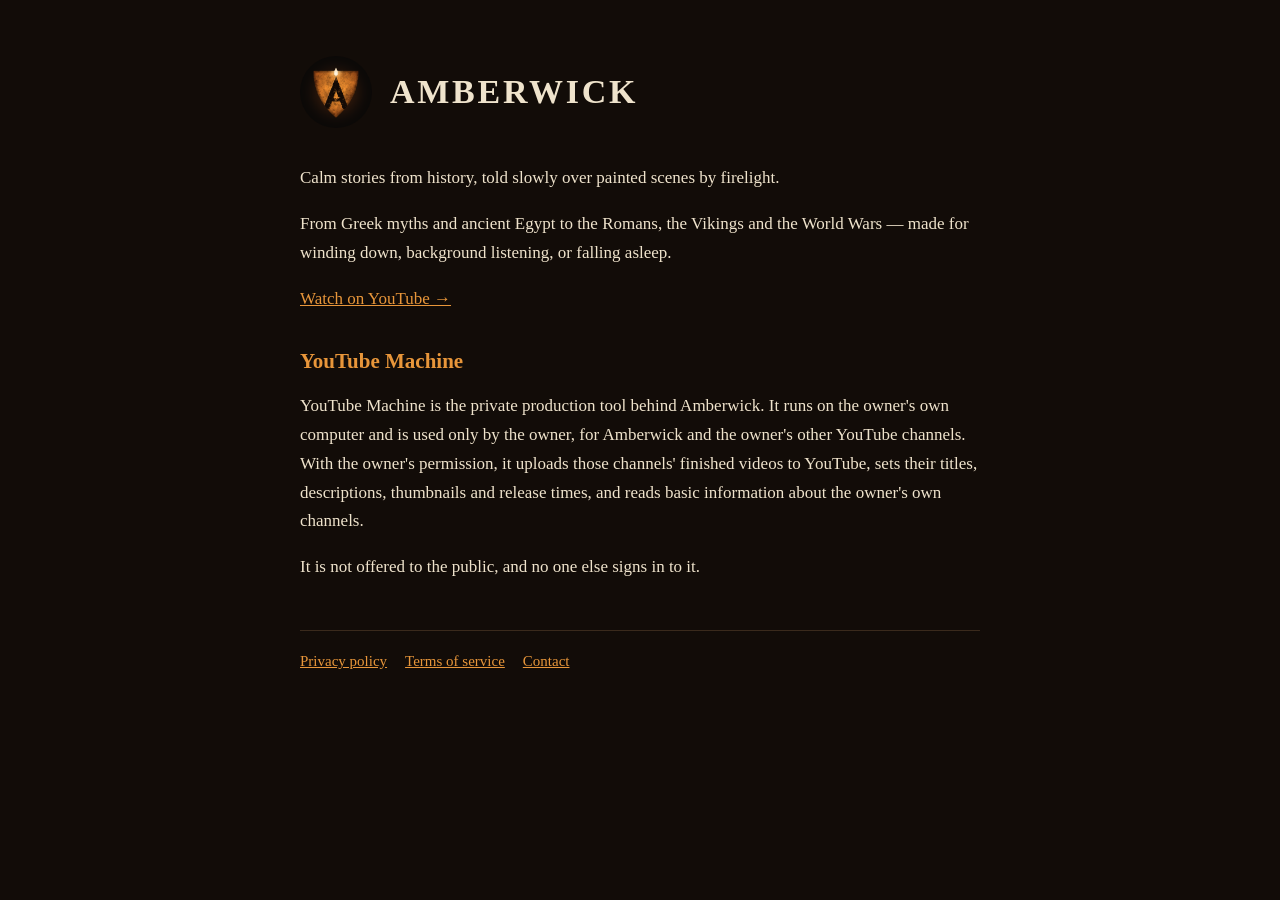
==== index.html @ 120872e2 "Amberwick website: home, privacy policy, terms Co-Authored-By: Claude Opus 5.5 <noreply@anthropic.co" ====
<!doctype html>
<html lang="en">
<head>
<meta charset="utf-8">
<meta name="viewport" content="width=device-width, initial-scale=1">
<title>Amberwick</title>
<meta name="description" content="Amberwick — calm stories from history, told slowly over painted scenes by firelight.">
<link rel="icon" href="logo.png">
<link rel="stylesheet" href="style.css">
</head>
<body>
<main>
  <header><img src="logo.png" alt="Amberwick shield"><h1>AMBERWICK</h1></header>

  <p>Calm stories from history, told slowly over painted scenes by firelight.</p>
  <p>From Greek myths and ancient Egypt to the Romans, the Vikings and the World Wars — made for winding down, background listening, or falling asleep.</p>
  <p><a href="https://www.youtube.com/@AmberwickHistory">Watch on YouTube →</a></p>

  <h2>YouTube Machine</h2>
  <p>YouTube Machine is the private production tool behind Amberwick. It runs on the owner's own computer and is used only by the owner, for Amberwick and the owner's other YouTube channels. With the owner's permission, it uploads those channels' finished videos to YouTube, sets their titles, descriptions, thumbnails and release times, and reads basic information about the owner's own channels.</p>
  <p>It is not offered to the public, and no one else signs in to it.</p>

  <nav><a href="privacy.html">Privacy policy</a><a href="terms.html">Terms of service</a><a href="mailto:jenshustoft@gmail.com">Contact</a></nav>
</main>
</body>
</html>
---- style.css ----
:root { --bg: #120c08; --ink: #efe3cc; --dim: #b9a68a; --amber: #e8963a; }
* { box-sizing: border-box; }
body { margin: 0; background: var(--bg); color: var(--ink); font: 17px/1.7 Georgia, "Times New Roman", serif; }
main { max-width: 720px; margin: 0 auto; padding: 56px 20px 80px; }
header { display: flex; align-items: center; gap: 18px; margin-bottom: 36px; }
header img { width: 72px; height: 72px; border-radius: 50%; }
header a { color: var(--ink); text-decoration: none; }
h1 { font: 600 34px/1.2 Georgia, serif; letter-spacing: .08em; margin: 0; }
h2 { font: 600 21px/1.3 Georgia, serif; color: var(--amber); margin: 34px 0 8px; }
p, li { color: var(--ink); }
.dim { color: var(--dim); font-size: 15px; }
a { color: var(--amber); }
nav { margin-top: 48px; padding-top: 18px; border-top: 1px solid #3a2a1c; font-size: 15px; }
nav a { margin-right: 18px; }
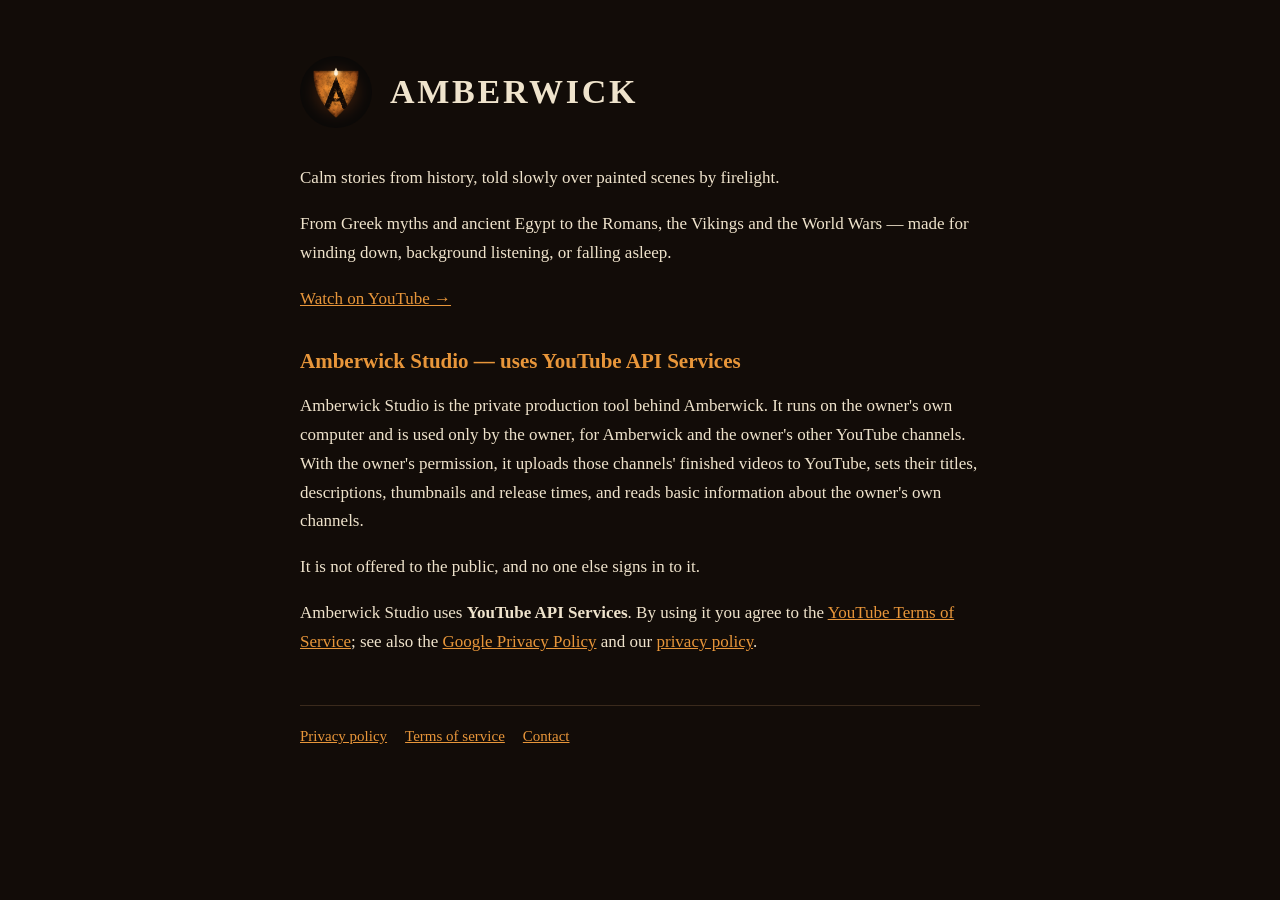
==== commit de075817: "Rename the tool to Amberwick Studio (no 'YouTube' in an API client name); YouTube API Services state" ====
--- a/index.html
+++ b/index.html
@@ -16,9 +16,10 @@
   <p>From Greek myths and ancient Egypt to the Romans, the Vikings and the World Wars — made for winding down, background listening, or falling asleep.</p>
   <p><a href="https://www.youtube.com/@AmberwickHistory">Watch on YouTube →</a></p>
 
-  <h2>YouTube Machine</h2>
-  <p>YouTube Machine is the private production tool behind Amberwick. It runs on the owner's own computer and is used only by the owner, for Amberwick and the owner's other YouTube channels. With the owner's permission, it uploads those channels' finished videos to YouTube, sets their titles, descriptions, thumbnails and release times, and reads basic information about the owner's own channels.</p>
+  <h2>Amberwick Studio — uses YouTube API Services</h2>
+  <p>Amberwick Studio is the private production tool behind Amberwick. It runs on the owner's own computer and is used only by the owner, for Amberwick and the owner's other YouTube channels. With the owner's permission, it uploads those channels' finished videos to YouTube, sets their titles, descriptions, thumbnails and release times, and reads basic information about the owner's own channels.</p>
   <p>It is not offered to the public, and no one else signs in to it.</p>
+  <p>Amberwick Studio uses <strong>YouTube API Services</strong>. By using it you agree to the <a href="https://www.youtube.com/t/terms">YouTube Terms of Service</a>; see also the <a href="https://policies.google.com/privacy">Google Privacy Policy</a> and our <a href="privacy.html">privacy policy</a>.</p>
 
   <nav><a href="privacy.html">Privacy policy</a><a href="terms.html">Terms of service</a><a href="mailto:jenshustoft@gmail.com">Contact</a></nav>
 </main>
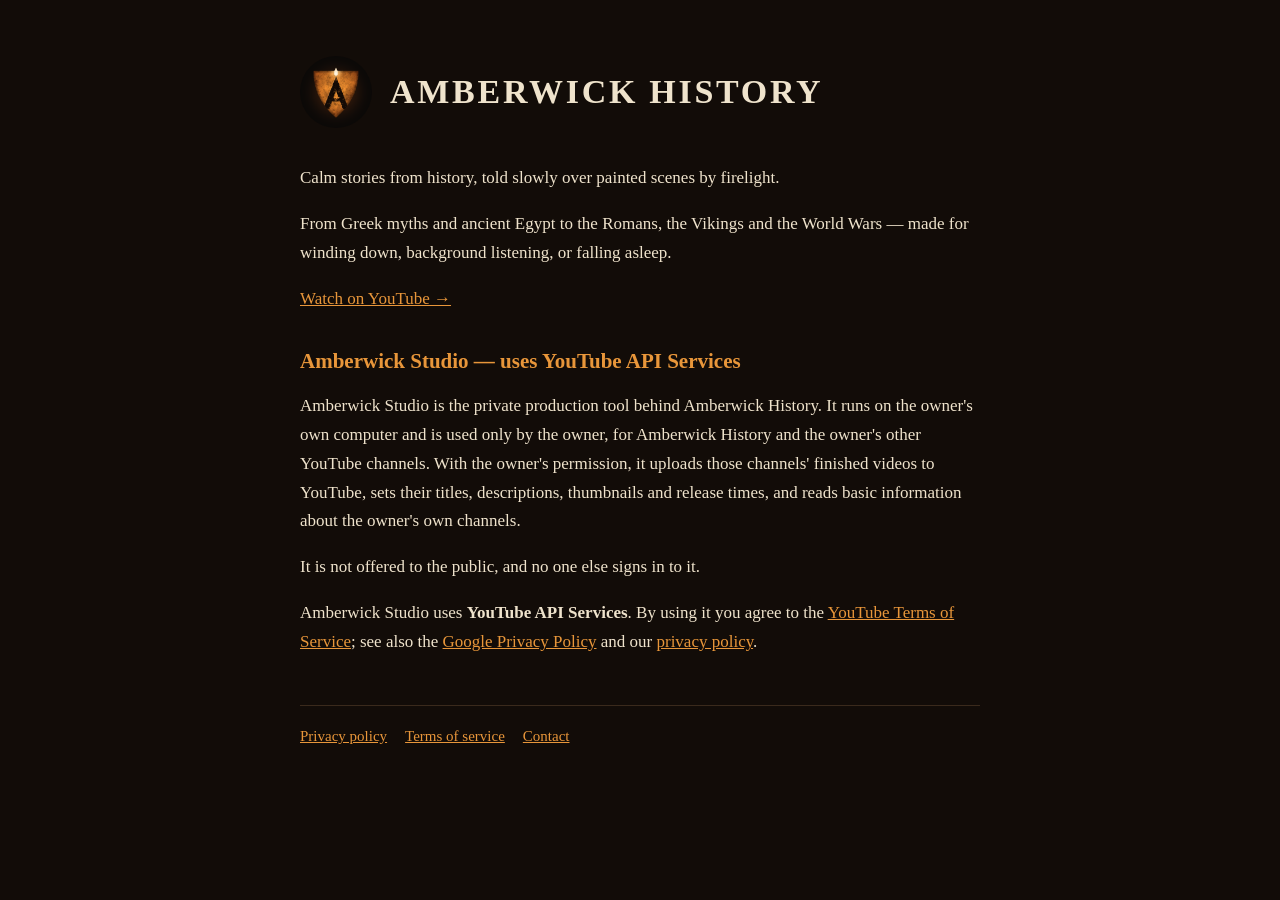
==== commit 2159951f: "Rename the channel to Amberwick History Co-Authored-By: Claude Opus 5.5 <noreply@anthropic.com>" ====
--- a/index.html
+++ b/index.html
@@ -3,21 +3,21 @@
 <head>
 <meta charset="utf-8">
 <meta name="viewport" content="width=device-width, initial-scale=1">
-<title>Amberwick</title>
-<meta name="description" content="Amberwick — calm stories from history, told slowly over painted scenes by firelight.">
+<title>Amberwick History</title>
+<meta name="description" content="Amberwick History — calm stories from history, told slowly over painted scenes by firelight.">
 <link rel="icon" href="logo.png">
 <link rel="stylesheet" href="style.css">
 </head>
 <body>
 <main>
-  <header><img src="logo.png" alt="Amberwick shield"><h1>AMBERWICK</h1></header>
+  <header><img src="logo.png" alt="Amberwick shield"><h1>AMBERWICK HISTORY</h1></header>
 
   <p>Calm stories from history, told slowly over painted scenes by firelight.</p>
   <p>From Greek myths and ancient Egypt to the Romans, the Vikings and the World Wars — made for winding down, background listening, or falling asleep.</p>
   <p><a href="https://www.youtube.com/@AmberwickHistory">Watch on YouTube →</a></p>
 
   <h2>Amberwick Studio — uses YouTube API Services</h2>
-  <p>Amberwick Studio is the private production tool behind Amberwick. It runs on the owner's own computer and is used only by the owner, for Amberwick and the owner's other YouTube channels. With the owner's permission, it uploads those channels' finished videos to YouTube, sets their titles, descriptions, thumbnails and release times, and reads basic information about the owner's own channels.</p>
+  <p>Amberwick Studio is the private production tool behind Amberwick History. It runs on the owner's own computer and is used only by the owner, for Amberwick History and the owner's other YouTube channels. With the owner's permission, it uploads those channels' finished videos to YouTube, sets their titles, descriptions, thumbnails and release times, and reads basic information about the owner's own channels.</p>
   <p>It is not offered to the public, and no one else signs in to it.</p>
   <p>Amberwick Studio uses <strong>YouTube API Services</strong>. By using it you agree to the <a href="https://www.youtube.com/t/terms">YouTube Terms of Service</a>; see also the <a href="https://policies.google.com/privacy">Google Privacy Policy</a> and our <a href="privacy.html">privacy policy</a>.</p>
 
